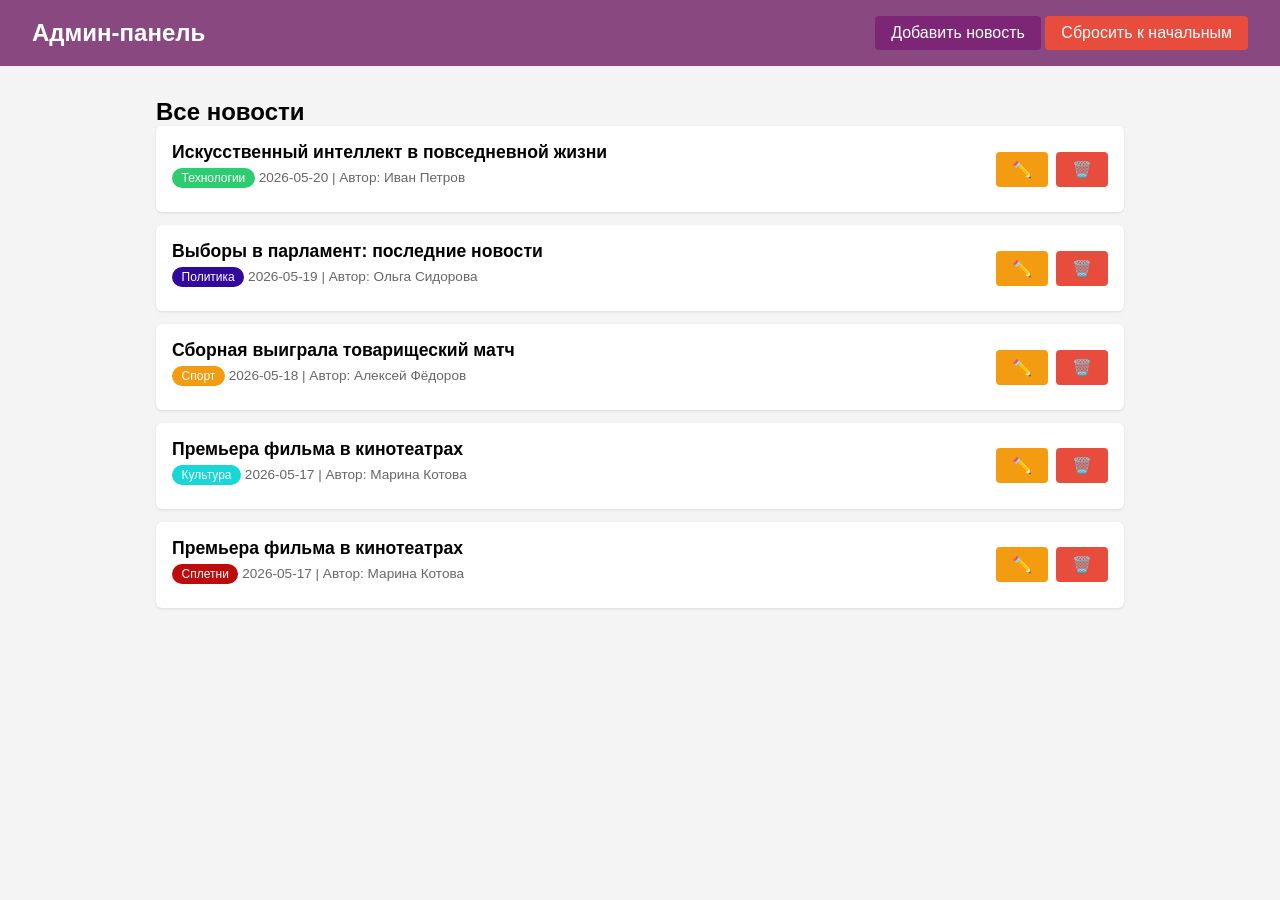
==== admin.html @ 19d83688 "Add files via upload" ====
<!DOCTYPE html>
<html lang="ru">
<head>
    <meta charset="UTF-8">
    <meta name="viewport" content="width=device-width, initial-scale=1.0">
    <title>Админ-панель новостей</title>
    <link rel="stylesheet" href="style.css">
</head>
<body>
    <header>
        <h1>Админ-панель</h1>
        <div>
            <button class="btn" id="toggleAddFormBtn">Добавить новость</button>
            <button class="btn danger" id="resetBtn">Сбросить к начальным</button>
        </div>
    </header>

    <div class="container">
        <div class="add-form" id="addForm">
            <h2 id="formTitle">Новая публикация</h2>
            <form id="newsForm">
                <input type="hidden" id="editId" value="">
                <div class="form-group">
                    <label for="title">Заголовок</label>
                    <input type="text" id="title" required>
                </div>
                <div class="form-group">
                    <label for="category">Категория</label>
                    <select id="category" required>
                        <option value="gossip">Сплетни</option>
                        <option value="tech">Технологии</option>
                        <option value="politics">Политика</option>
                        <option value="sport">Спорт</option>
                        <option value="culture">Культура</option>
                    </select>
                </div>
                <div class="form-group">
                    <label for="text">Текст новости</label>
                    <textarea id="text" required></textarea>
                </div>
                <div class="form-group">
                    <label for="author">Автор</label>
                    <input type="text" id="author" required>
                </div>
                <button type="submit" class="btn">💾 Сохранить</button>
                <button type="button" class="btn danger" id="cancelFormBtn">Отмена</button>
            </form>
        </div>
        <h2>Все новости</h2>
        <div class="admin-news-list" id="adminNewsList"></div>
    </div>

    <script src="script_admin.js"></script>
</body>
</html>
---- style.css ----
* {
    box-sizing: border-box;
    margin: 0;
    padding: 0;
}

body {
    font-family: 'Segoe UI', Tahoma, Geneva, Verdana, sans-serif;
    background: #f4f4f4;
}

header {
    background: #894980;
    color: white;
    padding: 1rem 2rem;
    display: flex;
    justify-content: space-between;
    align-items: center;
}

header h1 {
    font-size: 1.5rem;
}

.btn {
    background: #7d2675;
    color: white;
    border: none;
    padding: 0.5rem 1rem;
    border-radius: 4px;
    cursor: pointer;
    font-size: 1rem;
    text-decoration: none;
    display: inline-block;
    transition: background 0.2s;
}

.btn:hover {
    background: #2980b9;
}

.btn.danger {
    background: #e74c3c;
}

.btn.danger:hover {
    background: #c0392b;
}

.btn.warning {
    background: #f39c12;
}

.btn.warning:hover {
    background: #e67e22;
}

.container {
    max-width: 1000px;
    margin: 2rem auto;
    padding: 0 1rem;
}

/* Форма добавления / редактирования */
.add-form {
    background: white;
    padding: 1.5rem;
    border-radius: 8px;
    box-shadow: 0 2px 5px rgba(0,0,0,0.1);
    margin-bottom: 2rem;
    display: none;
}

.add-form.active {
    display: block;
}

.form-group {
    margin-bottom: 1rem;
}

.form-group label {
    display: block;
    margin-bottom: 0.3rem;
    font-weight: 600;
}

.form-group input,
.form-group textarea,
.form-group select {
    width: 100%;
    padding: 0.5rem;
    border: 1px solid #ddd;
    border-radius: 4px;
    font-family: inherit;
}

.form-group textarea {
    min-height: 80px;
    resize: vertical;
}

/* Сетка для отображения новостей (на главной) */
.news-grid {
    display: grid;
    grid-template-columns: repeat(auto-fill, minmax(300px, 1fr));
    gap: 1.5rem;
}

/* Карточки (и для главной, и для админки — с некоторыми отличиями) */
.card {
    background: white;
    border-radius: 8px;
    overflow: hidden;
    box-shadow: 0 2px 5px rgba(0,0,0,0.1);
    display: flex;
    flex-direction: column;
}

.card-body {
    padding: 1.2rem;
    flex: 1;
}

.card-title {
    font-size: 1.2rem;
    margin-bottom: 0.5rem;
    color: #2c3e50;
}

.card-text {
    color: #555;
    margin-bottom: 1rem;
}

.card-meta {
    font-size: 0.85rem;
    color: #888;
    display: flex;
    justify-content: space-between;
    margin-top: 1rem;
}

.badge {
    display: inline-block;
    padding: 0.2rem 0.6rem;
    border-radius: 12px;
    font-size: 0.75rem;
    color: white;
    background: #3498db;
    margin-bottom: 0.5rem;
}


.badge.gossip { background: #be0b0b; }
.badge.politics { background: #31099e; }
.badge.tech { background: #2ecc71; }
.badge.sport { background: #f39c12; }
.badge.culture { background: #19d7d7; }

.card-actions {
    padding: 0.8rem 1.2rem;
    border-top: 1px solid #eee;
    display: flex;
    gap: 0.5rem;
}

/* Список в админке: гибкая таблица */
.admin-news-list .admin-item {
    background: white;
    padding: 1rem;
    margin-bottom: 0.8rem;
    border-radius: 6px;
    box-shadow: 0 1px 3px rgba(0,0,0,0.1);
    display: flex;
    justify-content: space-between;
    align-items: center;
}

.admin-item .info {
    flex: 1;
}

.admin-item .info strong {
    font-size: 1.1rem;
}

.admin-item .info .meta {
    font-size: 0.85rem;
    color: #666;
    margin-top: 0.3rem;
}

.admin-item .actions {
    display: flex;
    gap: 0.5rem;
}
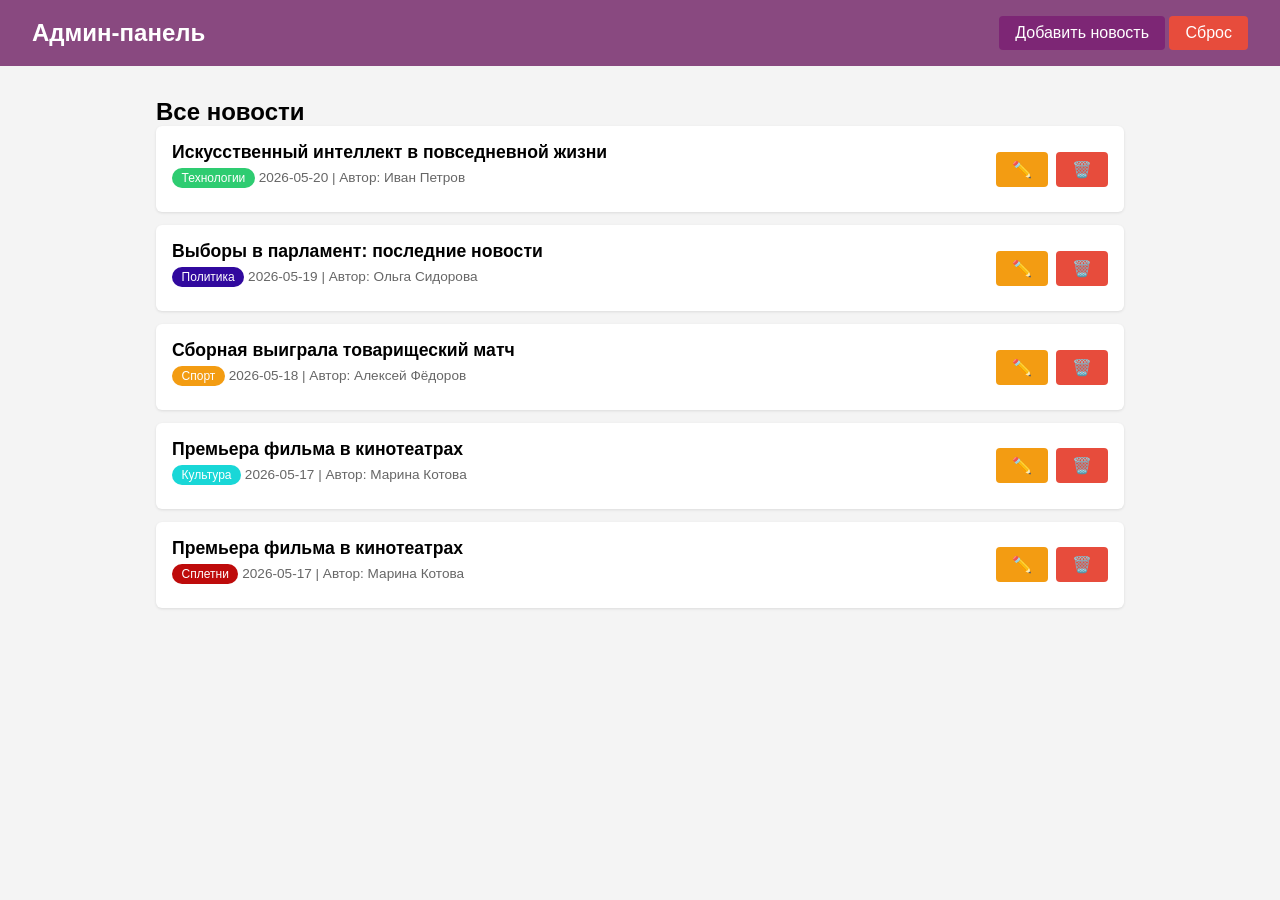
==== commit 84dde5f6: "fdgfdgd" ====
--- a/admin.html
+++ b/admin.html
@@ -1,55 +1,55 @@
-<!DOCTYPE html>
-<html lang="ru">
-<head>
-    <meta charset="UTF-8">
-    <meta name="viewport" content="width=device-width, initial-scale=1.0">
-    <title>Админ-панель новостей</title>
-    <link rel="stylesheet" href="style.css">
-</head>
-<body>
-    <header>
-        <h1>Админ-панель</h1>
-        <div>
-            <button class="btn" id="toggleAddFormBtn">Добавить новость</button>
-            <button class="btn danger" id="resetBtn">Сбросить к начальным</button>
-        </div>
-    </header>
-
-    <div class="container">
-        <div class="add-form" id="addForm">
-            <h2 id="formTitle">Новая публикация</h2>
-            <form id="newsForm">
-                <input type="hidden" id="editId" value="">
-                <div class="form-group">
-                    <label for="title">Заголовок</label>
-                    <input type="text" id="title" required>
-                </div>
-                <div class="form-group">
-                    <label for="category">Категория</label>
-                    <select id="category" required>
-                        <option value="gossip">Сплетни</option>
-                        <option value="tech">Технологии</option>
-                        <option value="politics">Политика</option>
-                        <option value="sport">Спорт</option>
-                        <option value="culture">Культура</option>
-                    </select>
-                </div>
-                <div class="form-group">
-                    <label for="text">Текст новости</label>
-                    <textarea id="text" required></textarea>
-                </div>
-                <div class="form-group">
-                    <label for="author">Автор</label>
-                    <input type="text" id="author" required>
-                </div>
-                <button type="submit" class="btn">💾 Сохранить</button>
-                <button type="button" class="btn danger" id="cancelFormBtn">Отмена</button>
-            </form>
-        </div>
-        <h2>Все новости</h2>
-        <div class="admin-news-list" id="adminNewsList"></div>
-    </div>
-
-    <script src="script_admin.js"></script>
-</body>
+<!DOCTYPE html>
+<html lang="ru">
+<head>
+    <meta charset="UTF-8">
+    <meta name="viewport" content="width=device-width, initial-scale=1.0">
+    <title>Админ-панель новостей</title>
+    <link rel="stylesheet" href="style.css">
+</head>
+<body>
+    <header>
+        <h1>Админ-панель</h1>
+        <div>
+            <button class="btn" id="toggleAddFormBtn">Добавить новость</button>
+            <button class="btn danger" id="resetBtn">Сброс</button>
+        </div>
+    </header>
+
+    <div class="container">
+        <div class="add-form" id="addForm">
+            <h2 id="formTitle">Новая публикация</h2>
+            <form id="newsForm">
+                <input type="hidden" id="editId" value="">
+                <div class="form-group">
+                    <label for="title">Заголовок</label>
+                    <input type="text" id="title" required>
+                </div>
+                <div class="form-group">
+                    <label for="category">Категория</label>
+                    <select id="category" required>
+                        <option value="gossip">Сплетни</option>
+                        <option value="tech">Технологии</option>
+                        <option value="politics">Политика</option>
+                        <option value="sport">Спорт</option>
+                        <option value="culture">Культура</option>
+                    </select>
+                </div>
+                <div class="form-group">
+                    <label for="text">Текст новости</label>
+                    <textarea id="text" required></textarea>
+                </div>
+                <div class="form-group">
+                    <label for="author">Автор</label>
+                    <input type="text" id="author" required>
+                </div>
+                <button type="submit" class="btn">💾 Сохранить</button>
+                <button type="button" class="btn danger" id="cancelFormBtn">Отмена</button>
+            </form>
+        </div>
+        <h2>Все новости</h2>
+        <div class="admin-news-list" id="adminNewsList"></div>
+    </div>
+
+    <script src="script_admin.js"></script>
+</body>
 </html>
--- a/style.css
+++ b/style.css
@@ -1,197 +1,197 @@
-* {
-    box-sizing: border-box;
-    margin: 0;
-    padding: 0;
-}
-
-body {
-    font-family: 'Segoe UI', Tahoma, Geneva, Verdana, sans-serif;
-    background: #f4f4f4;
-}
-
-header {
-    background: #894980;
-    color: white;
-    padding: 1rem 2rem;
-    display: flex;
-    justify-content: space-between;
-    align-items: center;
-}
-
-header h1 {
-    font-size: 1.5rem;
-}
-
-.btn {
-    background: #7d2675;
-    color: white;
-    border: none;
-    padding: 0.5rem 1rem;
-    border-radius: 4px;
-    cursor: pointer;
-    font-size: 1rem;
-    text-decoration: none;
-    display: inline-block;
-    transition: background 0.2s;
-}
-
-.btn:hover {
-    background: #2980b9;
-}
-
-.btn.danger {
-    background: #e74c3c;
-}
-
-.btn.danger:hover {
-    background: #c0392b;
-}
-
-.btn.warning {
-    background: #f39c12;
-}
-
-.btn.warning:hover {
-    background: #e67e22;
-}
-
-.container {
-    max-width: 1000px;
-    margin: 2rem auto;
-    padding: 0 1rem;
-}
-
-/* Форма добавления / редактирования */
-.add-form {
-    background: white;
-    padding: 1.5rem;
-    border-radius: 8px;
-    box-shadow: 0 2px 5px rgba(0,0,0,0.1);
-    margin-bottom: 2rem;
-    display: none;
-}
-
-.add-form.active {
-    display: block;
-}
-
-.form-group {
-    margin-bottom: 1rem;
-}
-
-.form-group label {
-    display: block;
-    margin-bottom: 0.3rem;
-    font-weight: 600;
-}
-
-.form-group input,
-.form-group textarea,
-.form-group select {
-    width: 100%;
-    padding: 0.5rem;
-    border: 1px solid #ddd;
-    border-radius: 4px;
-    font-family: inherit;
-}
-
-.form-group textarea {
-    min-height: 80px;
-    resize: vertical;
-}
-
-/* Сетка для отображения новостей (на главной) */
-.news-grid {
-    display: grid;
-    grid-template-columns: repeat(auto-fill, minmax(300px, 1fr));
-    gap: 1.5rem;
-}
-
-/* Карточки (и для главной, и для админки — с некоторыми отличиями) */
-.card {
-    background: white;
-    border-radius: 8px;
-    overflow: hidden;
-    box-shadow: 0 2px 5px rgba(0,0,0,0.1);
-    display: flex;
-    flex-direction: column;
-}
-
-.card-body {
-    padding: 1.2rem;
-    flex: 1;
-}
-
-.card-title {
-    font-size: 1.2rem;
-    margin-bottom: 0.5rem;
-    color: #2c3e50;
-}
-
-.card-text {
-    color: #555;
-    margin-bottom: 1rem;
-}
-
-.card-meta {
-    font-size: 0.85rem;
-    color: #888;
-    display: flex;
-    justify-content: space-between;
-    margin-top: 1rem;
-}
-
-.badge {
-    display: inline-block;
-    padding: 0.2rem 0.6rem;
-    border-radius: 12px;
-    font-size: 0.75rem;
-    color: white;
-    background: #3498db;
-    margin-bottom: 0.5rem;
-}
-
-
-.badge.gossip { background: #be0b0b; }
-.badge.politics { background: #31099e; }
-.badge.tech { background: #2ecc71; }
-.badge.sport { background: #f39c12; }
-.badge.culture { background: #19d7d7; }
-
-.card-actions {
-    padding: 0.8rem 1.2rem;
-    border-top: 1px solid #eee;
-    display: flex;
-    gap: 0.5rem;
-}
-
-/* Список в админке: гибкая таблица */
-.admin-news-list .admin-item {
-    background: white;
-    padding: 1rem;
-    margin-bottom: 0.8rem;
-    border-radius: 6px;
-    box-shadow: 0 1px 3px rgba(0,0,0,0.1);
-    display: flex;
-    justify-content: space-between;
-    align-items: center;
-}
-
-.admin-item .info {
-    flex: 1;
-}
-
-.admin-item .info strong {
-    font-size: 1.1rem;
-}
-
-.admin-item .info .meta {
-    font-size: 0.85rem;
-    color: #666;
-    margin-top: 0.3rem;
-}
-
-.admin-item .actions {
-    display: flex;
-    gap: 0.5rem;
+* {
+    box-sizing: border-box;
+    margin: 0;
+    padding: 0;
+}
+
+body {
+    font-family: 'Segoe UI', Tahoma, Geneva, Verdana, sans-serif;
+    background: #f4f4f4;
+}
+
+header {
+    background: #894980;
+    color: white;
+    padding: 1rem 2rem;
+    display: flex;
+    justify-content: space-between;
+    align-items: center;
+}
+
+header h1 {
+    font-size: 1.5rem;
+}
+
+.btn {
+    background: #7d2675;
+    color: white;
+    border: none;
+    padding: 0.5rem 1rem;
+    border-radius: 4px;
+    cursor: pointer;
+    font-size: 1rem;
+    text-decoration: none;
+    display: inline-block;
+    transition: background 0.2s;
+}
+
+.btn:hover {
+    background: #2980b9;
+}
+
+.btn.danger {
+    background: #e74c3c;
+}
+
+.btn.danger:hover {
+    background: #c0392b;
+}
+
+.btn.warning {
+    background: #f39c12;
+}
+
+.btn.warning:hover {
+    background: #e67e22;
+}
+
+.container {
+    max-width: 1000px;
+    margin: 2rem auto;
+    padding: 0 1rem;
+}
+
+/* Форма добавления / редактирования */
+.add-form {
+    background: white;
+    padding: 1.5rem;
+    border-radius: 8px;
+    box-shadow: 0 2px 5px rgba(0,0,0,0.1);
+    margin-bottom: 2rem;
+    display: none;
+}
+
+.add-form.active {
+    display: block;
+}
+
+.form-group {
+    margin-bottom: 1rem;
+}
+
+.form-group label {
+    display: block;
+    margin-bottom: 0.3rem;
+    font-weight: 600;
+}
+
+.form-group input,
+.form-group textarea,
+.form-group select {
+    width: 100%;
+    padding: 0.5rem;
+    border: 1px solid #ddd;
+    border-radius: 4px;
+    font-family: inherit;
+}
+
+.form-group textarea {
+    min-height: 80px;
+    resize: vertical;
+}
+
+/* Сетка для отображения новостей (на главной) */
+.news-grid {
+    display: grid;
+    grid-template-columns: repeat(auto-fill, minmax(300px, 1fr));
+    gap: 1.5rem;
+}
+
+/* Карточки (и для главной, и для админки — с некоторыми отличиями) */
+.card {
+    background: white;
+    border-radius: 8px;
+    overflow: hidden;
+    box-shadow: 0 2px 5px rgba(0,0,0,0.1);
+    display: flex;
+    flex-direction: column;
+}
+
+.card-body {
+    padding: 1.2rem;
+    flex: 1;
+}
+
+.card-title {
+    font-size: 1.2rem;
+    margin-bottom: 0.5rem;
+    color: #2c3e50;
+}
+
+.card-text {
+    color: #555;
+    margin-bottom: 1rem;
+}
+
+.card-meta {
+    font-size: 0.85rem;
+    color: #888;
+    display: flex;
+    justify-content: space-between;
+    margin-top: 1rem;
+}
+
+.badge {
+    display: inline-block;
+    padding: 0.2rem 0.6rem;
+    border-radius: 12px;
+    font-size: 0.75rem;
+    color: white;
+    background: #3498db;
+    margin-bottom: 0.5rem;
+}
+
+
+.badge.gossip { background: #be0b0b; }
+.badge.politics { background: #31099e; }
+.badge.tech { background: #2ecc71; }
+.badge.sport { background: #f39c12; }
+.badge.culture { background: #19d7d7; }
+
+.card-actions {
+    padding: 0.8rem 1.2rem;
+    border-top: 1px solid #eee;
+    display: flex;
+    gap: 0.5rem;
+}
+
+/* Список в админке: гибкая таблица */
+.admin-news-list .admin-item {
+    background: white;
+    padding: 1rem;
+    margin-bottom: 0.8rem;
+    border-radius: 6px;
+    box-shadow: 0 1px 3px rgba(0,0,0,0.1);
+    display: flex;
+    justify-content: space-between;
+    align-items: center;
+}
+
+.admin-item .info {
+    flex: 1;
+}
+
+.admin-item .info strong {
+    font-size: 1.1rem;
+}
+
+.admin-item .info .meta {
+    font-size: 0.85rem;
+    color: #666;
+    margin-top: 0.3rem;
+}
+
+.admin-item .actions {
+    display: flex;
+    gap: 0.5rem;
 }
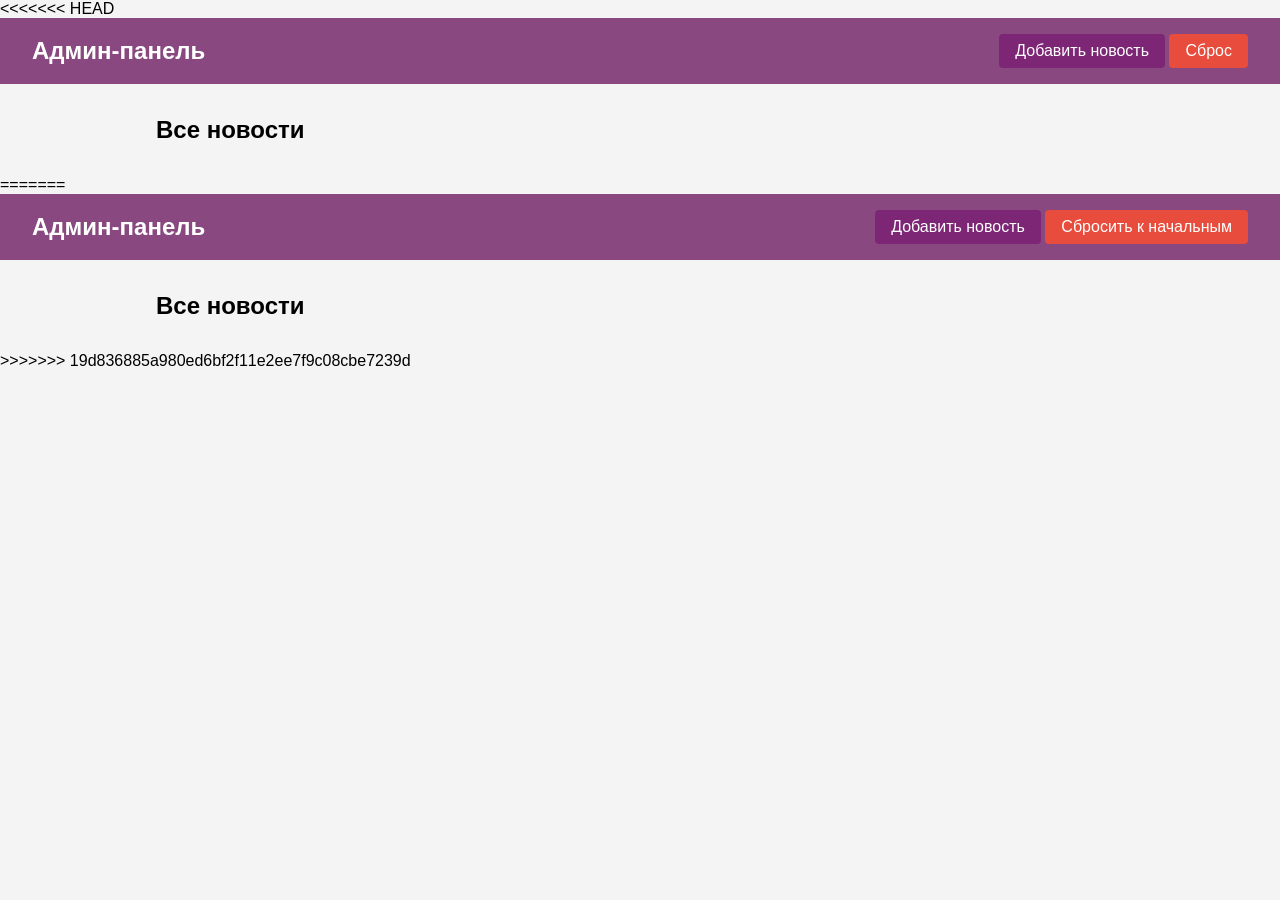
==== commit 089bd6cc: "sdd" ====
--- a/admin.html
+++ b/admin.html
@@ -1,3 +1,4 @@
+<<<<<<< HEAD
 <!DOCTYPE html>
 <html lang="ru">
 <head>
@@ -52,4 +53,60 @@
 
     <script src="script_admin.js"></script>
 </body>
+=======
+<!DOCTYPE html>
+<html lang="ru">
+<head>
+    <meta charset="UTF-8">
+    <meta name="viewport" content="width=device-width, initial-scale=1.0">
+    <title>Админ-панель новостей</title>
+    <link rel="stylesheet" href="style.css">
+</head>
+<body>
+    <header>
+        <h1>Админ-панель</h1>
+        <div>
+            <button class="btn" id="toggleAddFormBtn">Добавить новость</button>
+            <button class="btn danger" id="resetBtn">Сбросить к начальным</button>
+        </div>
+    </header>
+
+    <div class="container">
+        <div class="add-form" id="addForm">
+            <h2 id="formTitle">Новая публикация</h2>
+            <form id="newsForm">
+                <input type="hidden" id="editId" value="">
+                <div class="form-group">
+                    <label for="title">Заголовок</label>
+                    <input type="text" id="title" required>
+                </div>
+                <div class="form-group">
+                    <label for="category">Категория</label>
+                    <select id="category" required>
+                        <option value="gossip">Сплетни</option>
+                        <option value="tech">Технологии</option>
+                        <option value="politics">Политика</option>
+                        <option value="sport">Спорт</option>
+                        <option value="culture">Культура</option>
+                    </select>
+                </div>
+                <div class="form-group">
+                    <label for="text">Текст новости</label>
+                    <textarea id="text" required></textarea>
+                </div>
+                <div class="form-group">
+                    <label for="author">Автор</label>
+                    <input type="text" id="author" required>
+                </div>
+                <button type="submit" class="btn">💾 Сохранить</button>
+                <button type="button" class="btn danger" id="cancelFormBtn">Отмена</button>
+            </form>
+        </div>
+        <h2>Все новости</h2>
+        <div class="admin-news-list" id="adminNewsList"></div>
+    </div>
+
+    <script src="script_admin.js"></script>
+</body>
+>>>>>>> 19d836885a980ed6bf2f11e2ee7f9c08cbe7239d
 </html>
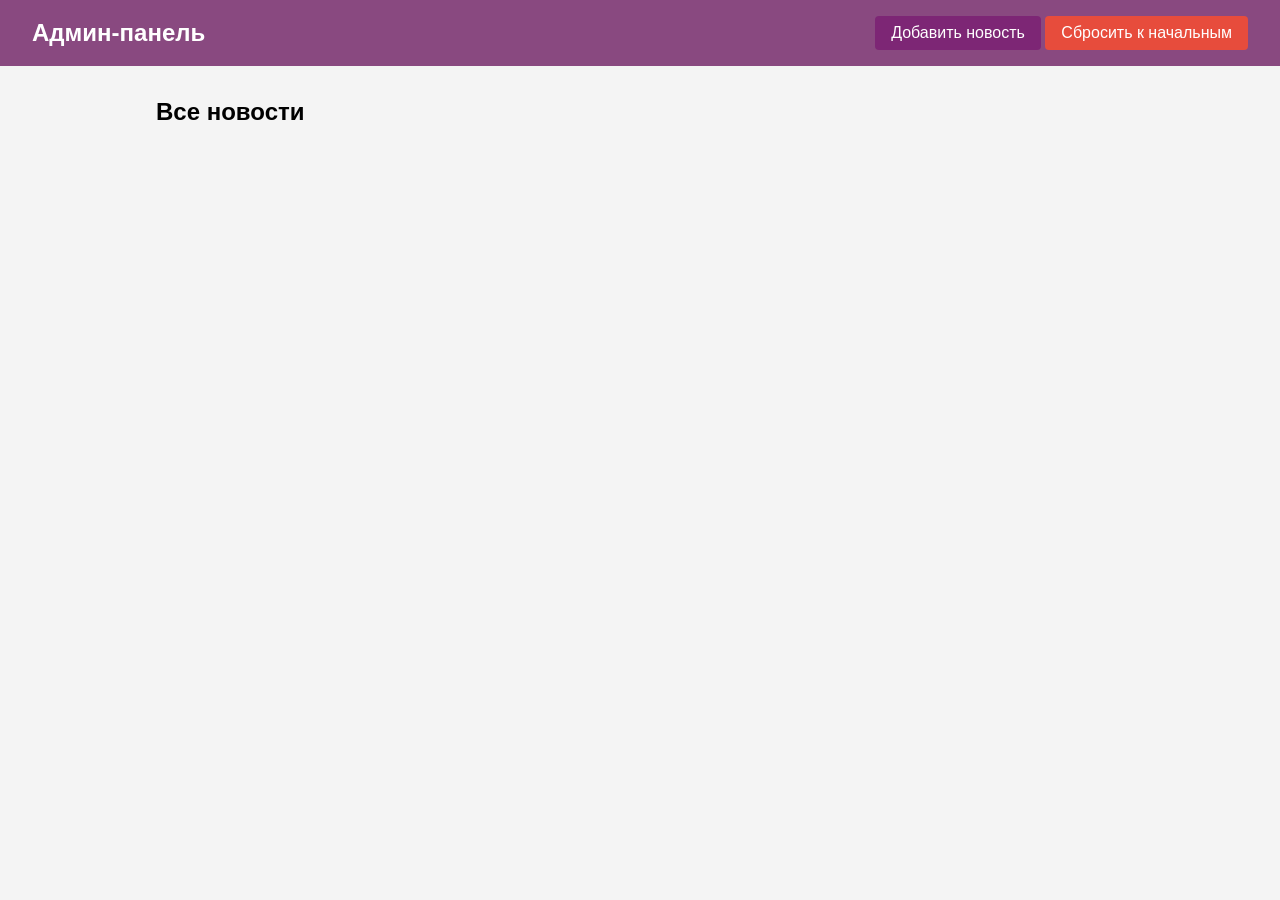
==== commit 18012f2a: "Update admin.html" ====
--- a/admin.html
+++ b/admin.html
@@ -1,59 +1,3 @@
-<<<<<<< HEAD
-<!DOCTYPE html>
-<html lang="ru">
-<head>
-    <meta charset="UTF-8">
-    <meta name="viewport" content="width=device-width, initial-scale=1.0">
-    <title>Админ-панель новостей</title>
-    <link rel="stylesheet" href="style.css">
-</head>
-<body>
-    <header>
-        <h1>Админ-панель</h1>
-        <div>
-            <button class="btn" id="toggleAddFormBtn">Добавить новость</button>
-            <button class="btn danger" id="resetBtn">Сброс</button>
-        </div>
-    </header>
-
-    <div class="container">
-        <div class="add-form" id="addForm">
-            <h2 id="formTitle">Новая публикация</h2>
-            <form id="newsForm">
-                <input type="hidden" id="editId" value="">
-                <div class="form-group">
-                    <label for="title">Заголовок</label>
-                    <input type="text" id="title" required>
-                </div>
-                <div class="form-group">
-                    <label for="category">Категория</label>
-                    <select id="category" required>
-                        <option value="gossip">Сплетни</option>
-                        <option value="tech">Технологии</option>
-                        <option value="politics">Политика</option>
-                        <option value="sport">Спорт</option>
-                        <option value="culture">Культура</option>
-                    </select>
-                </div>
-                <div class="form-group">
-                    <label for="text">Текст новости</label>
-                    <textarea id="text" required></textarea>
-                </div>
-                <div class="form-group">
-                    <label for="author">Автор</label>
-                    <input type="text" id="author" required>
-                </div>
-                <button type="submit" class="btn">💾 Сохранить</button>
-                <button type="button" class="btn danger" id="cancelFormBtn">Отмена</button>
-            </form>
-        </div>
-        <h2>Все новости</h2>
-        <div class="admin-news-list" id="adminNewsList"></div>
-    </div>
-
-    <script src="script_admin.js"></script>
-</body>
-=======
 <!DOCTYPE html>
 <html lang="ru">
 <head>
@@ -108,5 +52,4 @@
 
     <script src="script_admin.js"></script>
 </body>
->>>>>>> 19d836885a980ed6bf2f11e2ee7f9c08cbe7239d
 </html>
--- a/style.css
+++ b/style.css
@@ -194,4 +194,201 @@
 .admin-item .actions {
     display: flex;
     gap: 0.5rem;
+}
+* {
+    box-sizing: border-box;
+    margin: 0;
+    padding: 0;
+}
+
+body {
+    font-family: 'Segoe UI', Tahoma, Geneva, Verdana, sans-serif;
+    background: #f4f4f4;
+}
+
+header {
+    background: #894980;
+    color: white;
+    padding: 1rem 2rem;
+    display: flex;
+    justify-content: space-between;
+    align-items: center;
+}
+
+header h1 {
+    font-size: 1.5rem;
+}
+
+.btn {
+    background: #7d2675;
+    color: white;
+    border: none;
+    padding: 0.5rem 1rem;
+    border-radius: 4px;
+    cursor: pointer;
+    font-size: 1rem;
+    text-decoration: none;
+    display: inline-block;
+    transition: background 0.2s;
+}
+
+.btn:hover {
+    background: #2980b9;
+}
+
+.btn.danger {
+    background: #e74c3c;
+}
+
+.btn.danger:hover {
+    background: #c0392b;
+}
+
+.btn.warning {
+    background: #f39c12;
+}
+
+.btn.warning:hover {
+    background: #e67e22;
+}
+
+.container {
+    max-width: 1000px;
+    margin: 2rem auto;
+    padding: 0 1rem;
+}
+
+/* Форма добавления / редактирования */
+.add-form {
+    background: white;
+    padding: 1.5rem;
+    border-radius: 8px;
+    box-shadow: 0 2px 5px rgba(0,0,0,0.1);
+    margin-bottom: 2rem;
+    display: none;
+}
+
+.add-form.active {
+    display: block;
+}
+
+.form-group {
+    margin-bottom: 1rem;
+}
+
+.form-group label {
+    display: block;
+    margin-bottom: 0.3rem;
+    font-weight: 600;
+}
+
+.form-group input,
+.form-group textarea,
+.form-group select {
+    width: 100%;
+    padding: 0.5rem;
+    border: 1px solid #ddd;
+    border-radius: 4px;
+    font-family: inherit;
+}
+
+.form-group textarea {
+    min-height: 80px;
+    resize: vertical;
+}
+
+/* Сетка для отображения новостей (на главной) */
+.news-grid {
+    display: grid;
+    grid-template-columns: repeat(auto-fill, minmax(300px, 1fr));
+    gap: 1.5rem;
+}
+
+/* Карточки (и для главной, и для админки — с некоторыми отличиями) */
+.card {
+    background: white;
+    border-radius: 8px;
+    overflow: hidden;
+    box-shadow: 0 2px 5px rgba(0,0,0,0.1);
+    display: flex;
+    flex-direction: column;
+}
+
+.card-body {
+    padding: 1.2rem;
+    flex: 1;
+}
+
+.card-title {
+    font-size: 1.2rem;
+    margin-bottom: 0.5rem;
+    color: #2c3e50;
+}
+
+.card-text {
+    color: #555;
+    margin-bottom: 1rem;
+}
+
+.card-meta {
+    font-size: 0.85rem;
+    color: #888;
+    display: flex;
+    justify-content: space-between;
+    margin-top: 1rem;
+}
+
+.badge {
+    display: inline-block;
+    padding: 0.2rem 0.6rem;
+    border-radius: 12px;
+    font-size: 0.75rem;
+    color: white;
+    background: #3498db;
+    margin-bottom: 0.5rem;
+}
+
+
+.badge.gossip { background: #be0b0b; }
+.badge.politics { background: #31099e; }
+.badge.tech { background: #2ecc71; }
+.badge.sport { background: #f39c12; }
+.badge.culture { background: #19d7d7; }
+
+.card-actions {
+    padding: 0.8rem 1.2rem;
+    border-top: 1px solid #eee;
+    display: flex;
+    gap: 0.5rem;
+}
+
+/* Список в админке: гибкая таблица */
+.admin-news-list .admin-item {
+    background: white;
+    padding: 1rem;
+    margin-bottom: 0.8rem;
+    border-radius: 6px;
+    box-shadow: 0 1px 3px rgba(0,0,0,0.1);
+    display: flex;
+    justify-content: space-between;
+    align-items: center;
+}
+
+.admin-item .info {
+    flex: 1;
+}
+
+.admin-item .info strong {
+    font-size: 1.1rem;
+}
+
+.admin-item .info .meta {
+    font-size: 0.85rem;
+    color: #666;
+    margin-top: 0.3rem;
+}
+
+.admin-item .actions {
+    display: flex;
+    gap: 0.5rem;
 }
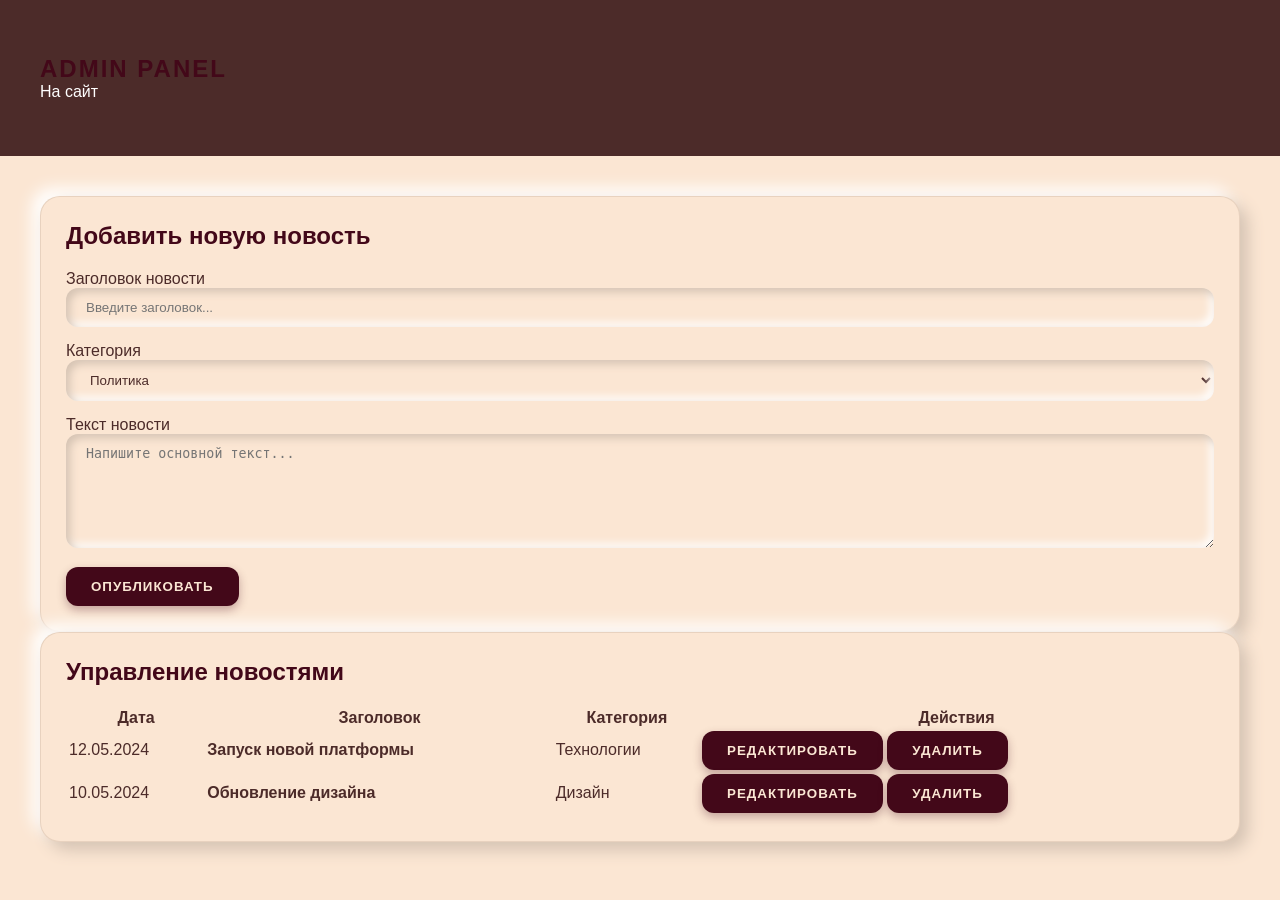
==== commit 9035d987: "gfjfgndhnперпа" ====
--- a/admin.html
+++ b/admin.html
@@ -3,53 +3,86 @@
 <head>
     <meta charset="UTF-8">
     <meta name="viewport" content="width=device-width, initial-scale=1.0">
-    <title>Админ-панель новостей</title>
+    <title>Админ-панель управления новостями</title>
     <link rel="stylesheet" href="style.css">
 </head>
 <body>
-    <header>
-        <h1>Админ-панель</h1>
-        <div>
-            <button class="btn" id="toggleAddFormBtn">Добавить новость</button>
-            <button class="btn danger" id="resetBtn">Сбросить к начальным</button>
-        </div>
-    </header>
 
+<header>
     <div class="container">
-        <div class="add-form" id="addForm">
-            <h2 id="formTitle">Новая публикация</h2>
-            <form id="newsForm">
-                <input type="hidden" id="editId" value="">
-                <div class="form-group">
-                    <label for="title">Заголовок</label>
-                    <input type="text" id="title" required>
-                </div>
-                <div class="form-group">
-                    <label for="category">Категория</label>
-                    <select id="category" required>
-                        <option value="gossip">Сплетни</option>
-                        <option value="tech">Технологии</option>
-                        <option value="politics">Политика</option>
-                        <option value="sport">Спорт</option>
-                        <option value="culture">Культура</option>
-                    </select>
-                </div>
-                <div class="form-group">
-                    <label for="text">Текст новости</label>
-                    <textarea id="text" required></textarea>
-                </div>
-                <div class="form-group">
-                    <label for="author">Автор</label>
-                    <input type="text" id="author" required>
-                </div>
-                <button type="submit" class="btn">💾 Сохранить</button>
-                <button type="button" class="btn danger" id="cancelFormBtn">Отмена</button>
-            </form>
-        </div>
-        <h2>Все новости</h2>
-        <div class="admin-news-list" id="adminNewsList"></div>
+        <nav>
+            <div class="logo">ADMIN PANEL</div>
+            <a href="index.html" style="color: white; text-decoration: none;">На сайт</a>
+        </nav>
+    </div>
+</header>
+
+<div class="container">
+    <!-- Секция добавления/редактирования -->
+    <div class="card" id="form-container">
+        <h2 id="form-title">Добавить новую новость</h2>
+        <form class="admin-form">
+            <input type="hidden" id="news-id">
+            <label for="title">Заголовок новости</label>
+            <input type="text" id="title" placeholder="Введите заголовок...">
+            
+            <label for="category">Категория</label>
+            <select id="category">
+                <option value="politics">Политика</option>
+                <option value="tech">Технологии</option>
+                <option value="culture">Культура</option>
+            </select>
+            
+            <label for="content">Текст новости</label>
+            <textarea id="content" rows="6" placeholder="Напишите основной текст..."></textarea>
+            
+            <div class="btn-group">
+                <button type="submit" id="save-btn">Опубликовать</button>
+                <button type="button" class="edit-btn hidden" id="cancel-btn" style="display:none;">Отмена</button>
+            </div>
+        </form>
     </div>
 
-    <script src="script_admin.js"></script>
+    <!-- Список новостей для управления -->
+    <div class="card">
+        <h2>Управление новостями</h2>
+        <table class="news-table">
+            <thead>
+                <tr>
+                    <th>Дата</th>
+                    <th>Заголовок</th>
+                    <th>Категория</th>
+                    <th>Действия</th>
+                </tr>
+            </thead>
+            <tbody id="news-list">
+                <!-- Пример одной строки новости -->
+                <tr>
+                    <td>12.05.2024</td>
+                    <td><strong>Запуск новой платформы</strong></td>
+                    <td><span class="status-badge">Технологии</span></td>
+                    <td>
+                        <div class="btn-group">
+                            <button class="edit-btn">Редактировать</button>
+                            <button class="delete-btn">Удалить</button>
+                        </div>
+                    </td>
+                </tr>
+                <tr>
+                    <td>10.05.2024</td>
+                    <td><strong>Обновление дизайна</strong></td>
+                    <td><span class="status-badge">Дизайн</span></td>
+                    <td>
+                        <div class="btn-group">
+                            <button class="edit-btn">Редактировать</button>
+                            <button class="delete-btn">Удалить</button>
+                        </div>
+                    </td>
+                </tr>
+            </tbody>
+        </table>
+    </div>
+</div>
+
 </body>
 </html>
--- a/style.css
+++ b/style.css
@@ -1,394 +1,140 @@
-* {
-    box-sizing: border-box;
-    margin: 0;
-    padding: 0;
+:root {
+    /* Новая цветовая палитра */
+    --bg: #fbe6d3;           /* Светлый кремовый (основной фон) */
+    --primary: #4c2b29;      /* Глубокий коричневый (основной текст и акценты) */
+    --accent: #430819;       /* Темный бордовый (кнопки и важные детали) */
+    --secondary: #998170;    /* Теплый серо-коричневый (тени и границы) */
+    
+    /* Дополнительные переменные для неоморфизма и теней */
+    --shadow: 8px 8px 16px #d5c3b3, -8px -8px 16px #ffffff;
+    --inner-shadow: inset 4px 4px 8px #d5c3b3, inset -4px -4px 8px #ffffff;
+    --border-radius: 20px;
 }
 
 body {
     font-family: 'Segoe UI', Tahoma, Geneva, Verdana, sans-serif;
-    background: #f4f4f4;
+    margin: 0;
+    background: var(--bg);
+    color: var(--primary);
+}
+
+.logo {
+    font-size: 1.5rem;
+    font-weight: 800;
+    color: var(--accent);
+    text-transform: uppercase;
+    letter-spacing: 2px;
 }
 
 header {
-    background: #894980;
-    color: white;
-    padding: 1rem 2rem;
-    display: flex;
-    justify-content: space-between;
-    align-items: center;
-}
-
-header h1 {
-    font-size: 1.5rem;
-}
-
-.btn {
-    background: #7d2675;
-    color: white;
-    border: none;
-    padding: 0.5rem 1rem;
-    border-radius: 4px;
-    cursor: pointer;
-    font-size: 1rem;
-    text-decoration: none;
-    display: inline-block;
-    transition: background 0.2s;
-}
-
-.btn:hover {
-    background: #2980b9;
-}
-
-.btn.danger {
-    background: #e74c3c;
-}
-
-.btn.danger:hover {
-    background: #c0392b;
-}
-
-.btn.warning {
-    background: #f39c12;
-}
-
-.btn.warning:hover {
-    background: #e67e22;
+    background: var(--primary);
+    color: var(--bg);
+    padding: 15px 0;
 }
 
 .container {
-    max-width: 1000px;
-    margin: 2rem auto;
-    padding: 0 1rem;
+    max-width: 1200px;
+    margin: 40px auto;
+    padding: 0 20px;
 }
 
-/* Форма добавления / редактирования */
-.add-form {
-    background: white;
-    padding: 1.5rem;
-    border-radius: 8px;
-    box-shadow: 0 2px 5px rgba(0,0,0,0.1);
-    margin-bottom: 2rem;
-    display: none;
+/* Динамическая сетка */
+.news-grid {
+    display: grid;
+    grid-template-columns: repeat(auto-fit, minmax(320px, 1fr));
+    gap: 30px;
+    margin-top: 30px;
 }
 
-.add-form.active {
-    display: block;
+.featured {
+    grid-column: span 2;
+    grid-row: span 2;
 }
 
-.form-group {
-    margin-bottom: 1rem;
-}
-
-.form-group label {
-    display: block;
-    margin-bottom: 0.3rem;
-    font-weight: 600;
-}
-
-.form-group input,
-.form-group textarea,
-.form-group select {
-    width: 100%;
-    padding: 0.5rem;
-    border: 1px solid #ddd;
-    border-radius: 4px;
-    font-family: inherit;
-}
-
-.form-group textarea {
-    min-height: 80px;
-    resize: vertical;
-}
-
-/* Сетка для отображения новостей (на главной) */
-.news-grid {
-    display: grid;
-    grid-template-columns: repeat(auto-fill, minmax(300px, 1fr));
-    gap: 1.5rem;
-}
-
-/* Карточки (и для главной, и для админки — с некоторыми отличиями) */
-.card {
-    background: white;
-    border-radius: 8px;
-    overflow: hidden;
-    box-shadow: 0 2px 5px rgba(0,0,0,0.1);
+/* Карточки */
+.card, .news-item {
+    background: var(--bg);
+    border-radius: var(--border-radius);
+    padding: 25px;
+    box-shadow: var(--shadow);
+    transition: all 0.3s ease;
+    border: 1px solid rgba(153, 129, 112, 0.2);
     display: flex;
     flex-direction: column;
 }
 
-.card-body {
-    padding: 1.2rem;
-    flex: 1;
+.news-item {
+    border-left: 5px solid var(--accent);
 }
 
-.card-title {
-    font-size: 1.2rem;
-    margin-bottom: 0.5rem;
-    color: #2c3e50;
+.card:hover, .news-item:hover {
+    transform: translateY(-5px);
+    box-shadow: 10px 10px 20px #d5c3b3, -10px -10px 20px #ffffff;
 }
 
-.card-text {
-    color: #555;
-    margin-bottom: 1rem;
+.card h2, .news-item h2 {
+    color: var(--accent);
+    margin-top: 0;
 }
 
-.card-meta {
-    font-size: 0.85rem;
-    color: #888;
-    display: flex;
-    justify-content: space-between;
-    margin-top: 1rem;
+/* Элементы интерфейса */
+.badge {
+    display: inline-block;
+    padding: 5px 15px;
+    border-radius: 20px;
+    background: var(--bg);
+    box-shadow: var(--inner-shadow);
+    font-size: 0.7rem;
+    color: var(--primary);
+    font-weight: bold;
+    margin-bottom: 15px;
+    width: fit-content;
 }
 
-.badge {
-    display: inline-block;
-    padding: 0.2rem 0.6rem;
+/* Поля ввода */
+textarea, input, select {
+    width: 100%;
+    background: var(--bg);
+    border: none;
+    padding: 12px 20px;
     border-radius: 12px;
-    font-size: 0.75rem;
-    color: white;
-    background: #3498db;
-    margin-bottom: 0.5rem;
+    box-shadow: var(--inner-shadow);
+    color: var(--primary);
+    box-sizing: border-box;
+    margin-bottom: 15px;
 }
 
-
-.badge.gossip { background: #be0b0b; }
-.badge.politics { background: #31099e; }
-.badge.tech { background: #2ecc71; }
-.badge.sport { background: #f39c12; }
-.badge.culture { background: #19d7d7; }
-
-.card-actions {
-    padding: 0.8rem 1.2rem;
-    border-top: 1px solid #eee;
-    display: flex;
-    gap: 0.5rem;
+textarea:focus, input:focus {
+    outline: none;
+    border: 1px solid var(--secondary);
 }
 
-/* Список в админке: гибкая таблица */
-.admin-news-list .admin-item {
-    background: white;
-    padding: 1rem;
-    margin-bottom: 0.8rem;
-    border-radius: 6px;
-    box-shadow: 0 1px 3px rgba(0,0,0,0.1);
-    display: flex;
-    justify-content: space-between;
-    align-items: center;
+/* Кнопки */
+button {
+    background: var(--accent);
+    color: var(--bg);
+    font-weight: 600;
+    border: none;
+    padding: 12px 25px;
+    border-radius: 12px;
+    cursor: pointer;
+    box-shadow: 0 4px 10px rgba(67, 8, 25, 0.3);
+    transition: all 0.3s ease;
+    text-transform: uppercase;
+    letter-spacing: 1px;
 }
 
-.admin-item .info {
-    flex: 1;
+button:hover {
+    background: var(--primary);
+    transform: scale(1.02);
 }
 
-.admin-item .info strong {
-    font-size: 1.1rem;
+.comment-section {
+    margin-top: 15px;
+    border-top: 1px solid var(--secondary);
+    padding-top: 10px;
+    font-size: 0.9rem;
+    color: var(--secondary);
 }
 
-.admin-item .info .meta {
-    font-size: 0.85rem;
-    color: #666;
-    margin-top: 0.3rem;
-}
-
-.admin-item .actions {
-    display: flex;
-    gap: 0.5rem;
-}
-* {
-    box-sizing: border-box;
-    margin: 0;
-    padding: 0;
-}
-
-body {
-    font-family: 'Segoe UI', Tahoma, Geneva, Verdana, sans-serif;
-    background: #f4f4f4;
-}
-
-header {
-    background: #894980;
-    color: white;
-    padding: 1rem 2rem;
-    display: flex;
-    justify-content: space-between;
-    align-items: center;
-}
-
-header h1 {
-    font-size: 1.5rem;
-}
-
-.btn {
-    background: #7d2675;
-    color: white;
-    border: none;
-    padding: 0.5rem 1rem;
-    border-radius: 4px;
-    cursor: pointer;
-    font-size: 1rem;
-    text-decoration: none;
-    display: inline-block;
-    transition: background 0.2s;
-}
-
-.btn:hover {
-    background: #2980b9;
-}
-
-.btn.danger {
-    background: #e74c3c;
-}
-
-.btn.danger:hover {
-    background: #c0392b;
-}
-
-.btn.warning {
-    background: #f39c12;
-}
-
-.btn.warning:hover {
-    background: #e67e22;
-}
-
-.container {
-    max-width: 1000px;
-    margin: 2rem auto;
-    padding: 0 1rem;
-}
-
-/* Форма добавления / редактирования */
-.add-form {
-    background: white;
-    padding: 1.5rem;
-    border-radius: 8px;
-    box-shadow: 0 2px 5px rgba(0,0,0,0.1);
-    margin-bottom: 2rem;
-    display: none;
-}
-
-.add-form.active {
-    display: block;
-}
-
-.form-group {
-    margin-bottom: 1rem;
-}
-
-.form-group label {
-    display: block;
-    margin-bottom: 0.3rem;
-    font-weight: 600;
-}
-
-.form-group input,
-.form-group textarea,
-.form-group select {
-    width: 100%;
-    padding: 0.5rem;
-    border: 1px solid #ddd;
-    border-radius: 4px;
-    font-family: inherit;
-}
-
-.form-group textarea {
-    min-height: 80px;
-    resize: vertical;
-}
-
-/* Сетка для отображения новостей (на главной) */
-.news-grid {
-    display: grid;
-    grid-template-columns: repeat(auto-fill, minmax(300px, 1fr));
-    gap: 1.5rem;
-}
-
-/* Карточки (и для главной, и для админки — с некоторыми отличиями) */
-.card {
-    background: white;
-    border-radius: 8px;
-    overflow: hidden;
-    box-shadow: 0 2px 5px rgba(0,0,0,0.1);
-    display: flex;
-    flex-direction: column;
-}
-
-.card-body {
-    padding: 1.2rem;
-    flex: 1;
-}
-
-.card-title {
-    font-size: 1.2rem;
-    margin-bottom: 0.5rem;
-    color: #2c3e50;
-}
-
-.card-text {
-    color: #555;
-    margin-bottom: 1rem;
-}
-
-.card-meta {
-    font-size: 0.85rem;
-    color: #888;
-    display: flex;
-    justify-content: space-between;
-    margin-top: 1rem;
-}
-
-.badge {
-    display: inline-block;
-    padding: 0.2rem 0.6rem;
-    border-radius: 12px;
-    font-size: 0.75rem;
-    color: white;
-    background: #3498db;
-    margin-bottom: 0.5rem;
-}
-
-
-.badge.gossip { background: #be0b0b; }
-.badge.politics { background: #31099e; }
-.badge.tech { background: #2ecc71; }
-.badge.sport { background: #f39c12; }
-.badge.culture { background: #19d7d7; }
-
-.card-actions {
-    padding: 0.8rem 1.2rem;
-    border-top: 1px solid #eee;
-    display: flex;
-    gap: 0.5rem;
-}
-
-/* Список в админке: гибкая таблица */
-.admin-news-list .admin-item {
-    background: white;
-    padding: 1rem;
-    margin-bottom: 0.8rem;
-    border-radius: 6px;
-    box-shadow: 0 1px 3px rgba(0,0,0,0.1);
-    display: flex;
-    justify-content: space-between;
-    align-items: center;
-}
-
-.admin-item .info {
-    flex: 1;
-}
-
-.admin-item .info strong {
-    font-size: 1.1rem;
-}
-
-.admin-item .info .meta {
-    font-size: 0.85rem;
-    color: #666;
-    margin-top: 0.3rem;
-}
-
-.admin-item .actions {
-    display: flex;
-    gap: 0.5rem;
-}+.hidden { display: none !important; }
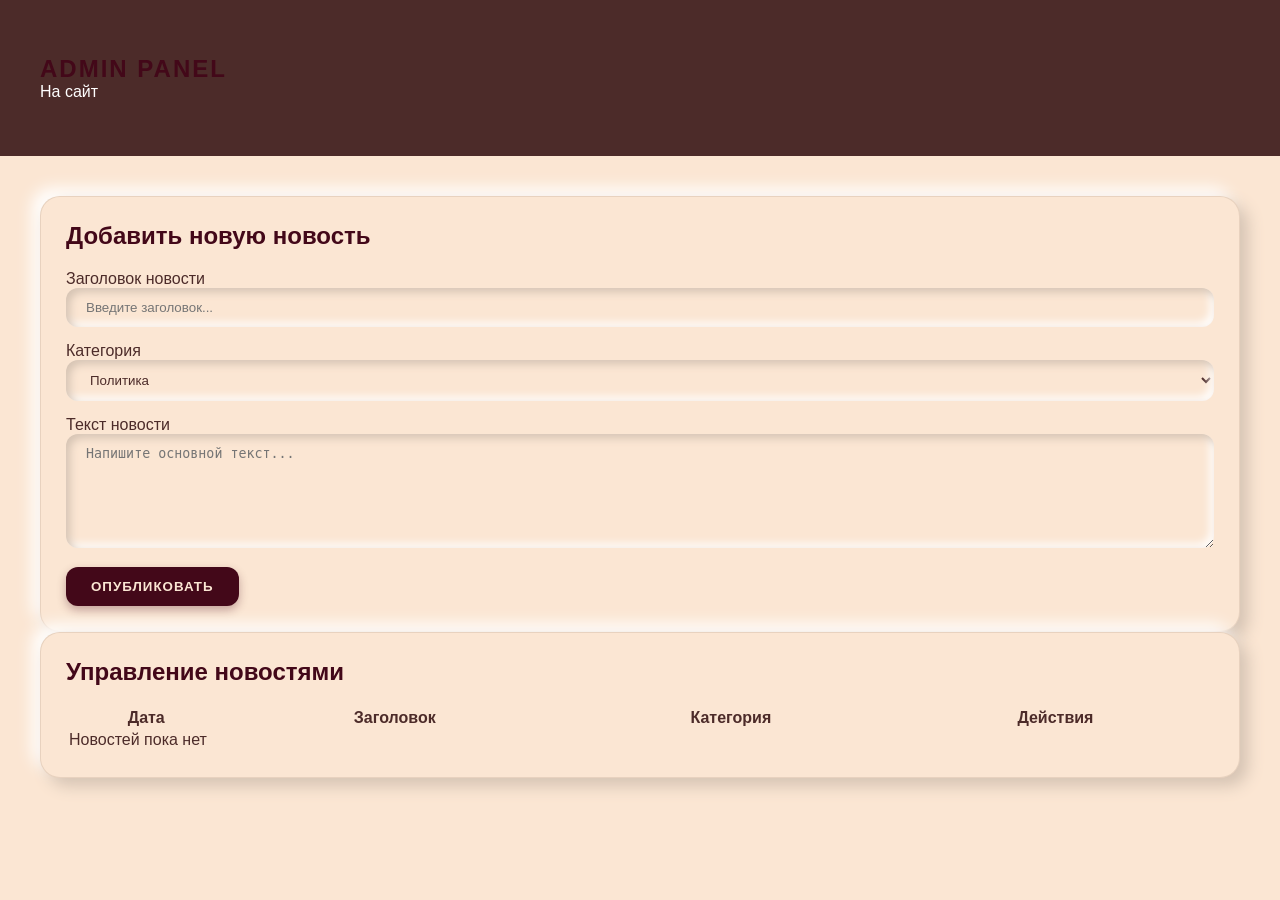
==== commit 62c48093: "rhgfjgk" ====
--- a/admin.html
+++ b/admin.html
@@ -83,6 +83,8 @@
         </table>
     </div>
 </div>
-
+<script src="admin.js"></script>
+<script src="script_admin.js"></script>
+    <script src="script_reader.js"></script>
 </body>
 </html>
